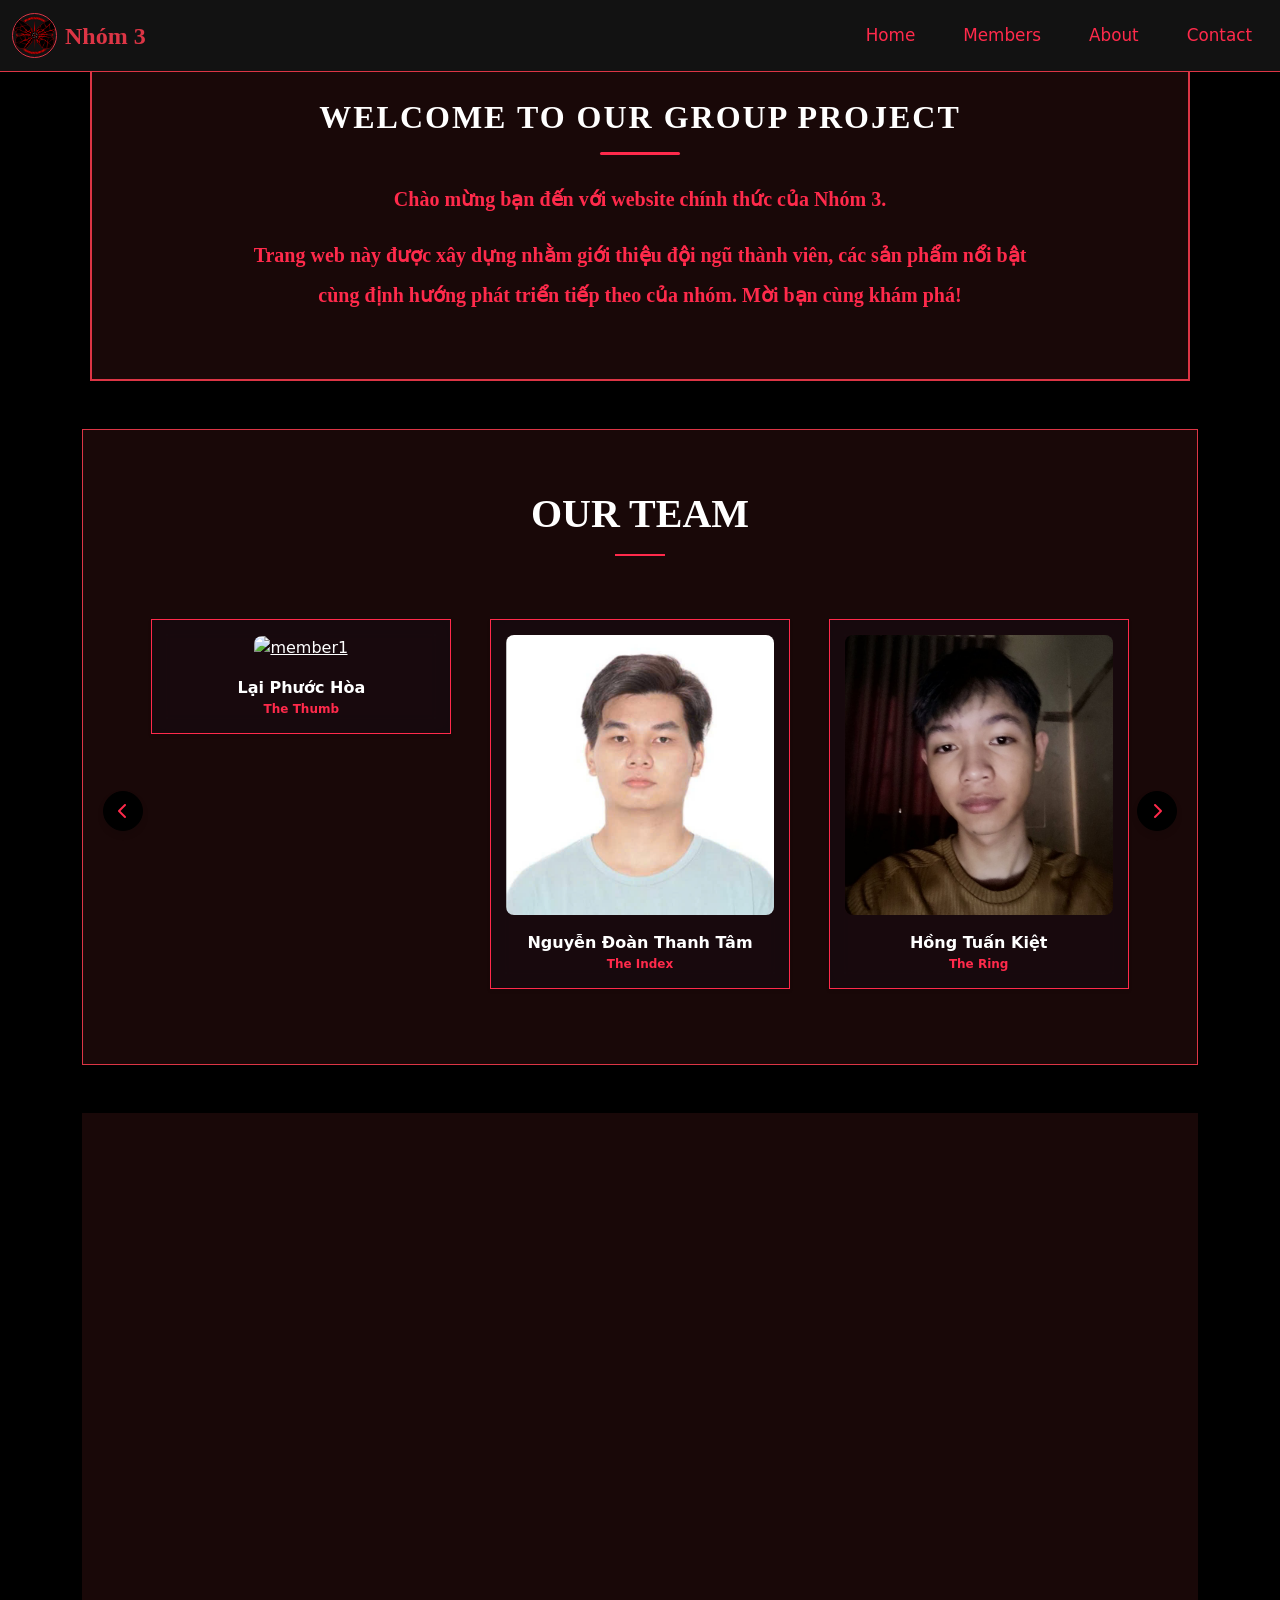
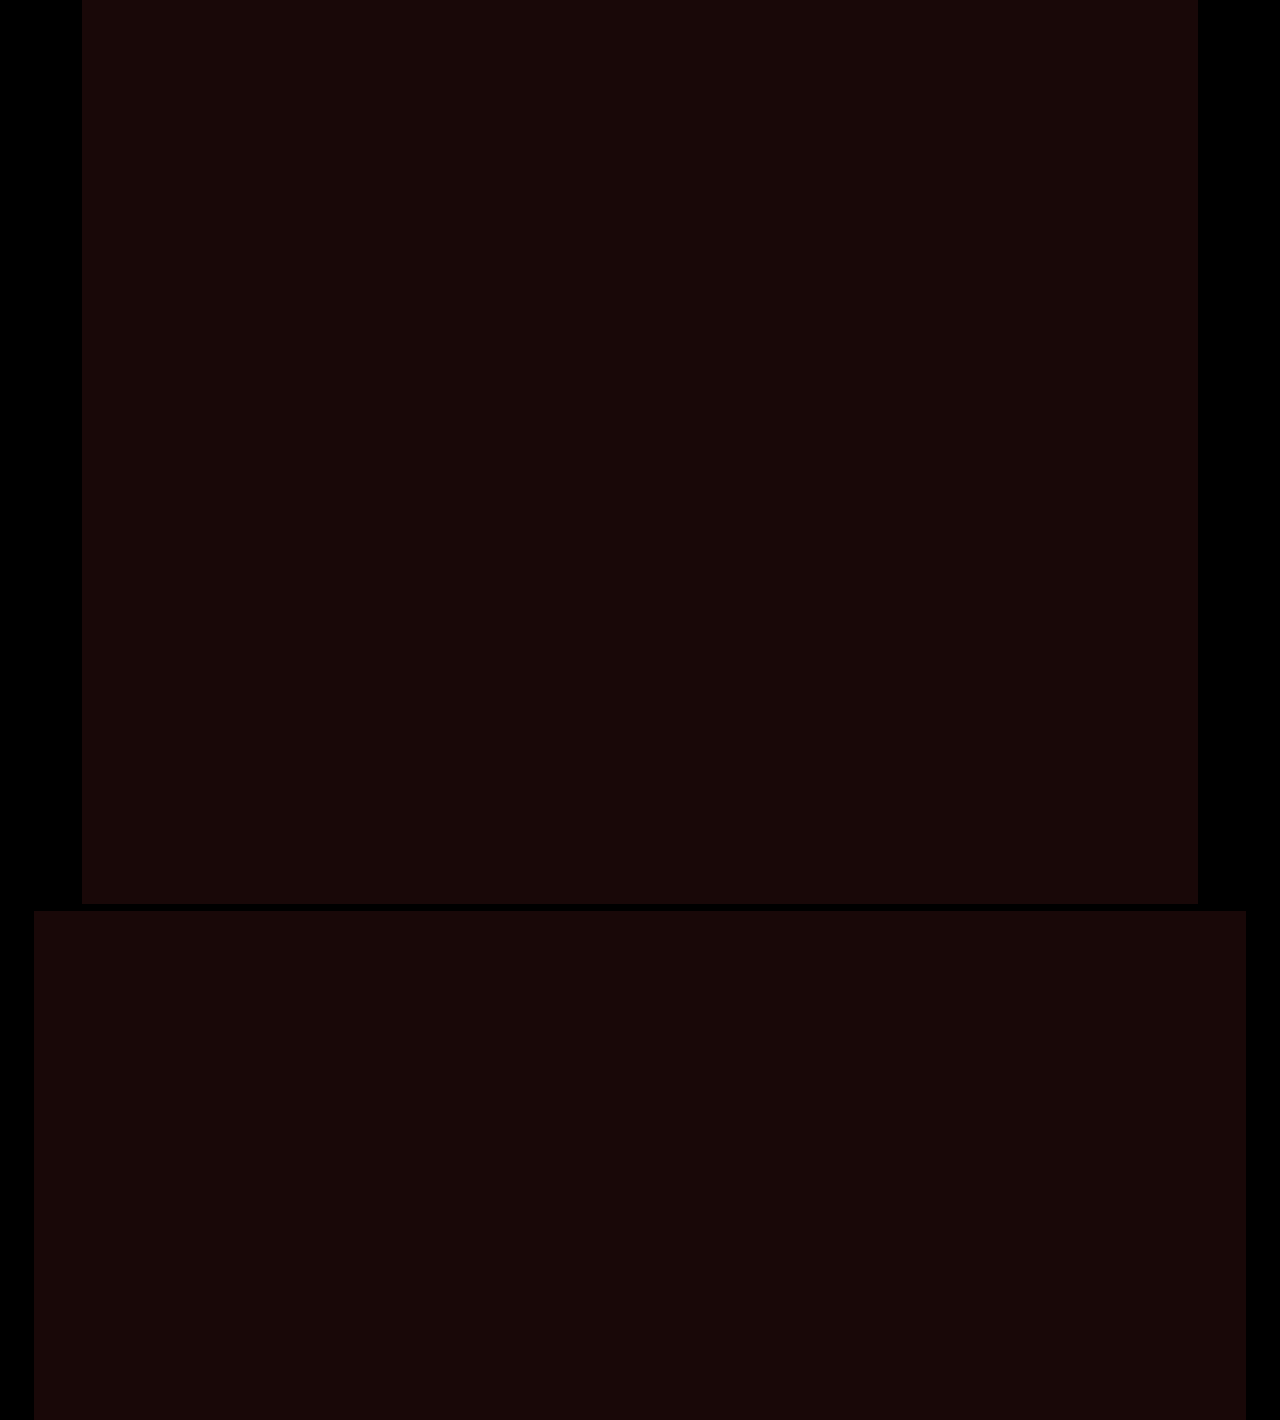
==== index.html @ 57a703c6 "Add files via upload" ====
<!DOCTYPE html>
<html lang="vi">
<head>
    <meta charset="UTF-8">
    <meta name="viewport" content="width=device-width, initial-scale=1.0">
    <title>Nhom 3</title>
    <link href="https://cdn.jsdelivr.net/npm/bootstrap@5.3.3/dist/css/bootstrap.min.css" rel="stylesheet">
    <link rel="stylesheet" href="https://cdnjs.cloudflare.com/ajax/libs/font-awesome/6.4.0/css/all.min.css">
    <link rel="stylesheet" href="https://cdn.jsdelivr.net/npm/swiper@11/swiper-bundle.min.css" />
    <link rel="stylesheet" href="style.css">
</head>
<body>

<nav class="navbar navbar-expand-lg border-bottom border-danger fixed-top">
    <div class="container-fluid">
        <a class="navbar-brand d-flex align-items-center gap-2" href="#">
            <img src="image/logo.jpg" alt="HOS" width="45" height="45" class="rounded-circle border border-danger">
            <span class="fw-bold text-danger fs-4" style="font-family: 'Times New Roman', Times, serif;"> Nhóm 3</span>
        </a>

        <button class="navbar-toggler" type="button" data-bs-toggle="collapse" data-bs-target="#navbarNav">
            <span class="navbar-toggler-icon"></span>
        </button>

        <div class="collapse navbar-collapse" id="navbarNav">
            <ul class="navbar-nav ms-auto gap-3">
                <li class="nav-item">
                    <a class="nav-link custom-nav-link " href="#top">Home</a>
                </li>
                <li class="nav-item">
                    <a href="#team" class="nav-link custom-nav-link ">Members</a>
                </li>
                <li class="nav-item">
                    <a class="nav-link custom-nav-link" href="#about">About</a>
                </li>
                <li class="nav-item">
                    <a class="nav-link custom-nav-link" href="#contact">Contact</a>
                </li>
            </ul>
        </div>
    </div>
</nav>

<section id="welcome" class="container my-5">
    <div class="welcome-box p-4 p-md-5 border border-danger border-2  text-center position-relative mx-auto">
        <h2 class="welcome-title fw-bold mb-3" style="font-family: 'Times New Roman', Times, serif;">WELCOME TO OUR GROUP PROJECT</h2>
        <div class="welcome-divider mx-auto mb-4"></div>
        <p class="welcome-text fs-5 lh-lg mx-auto" style="max-width: 800px; font-size: 40px; font-family: 'Times New Roman', Times, serif;">
            Chào mừng bạn đến với website chính thức của Nhóm 3.
        </p>
        <p class="welcome-text fs-5 lh-lg mx-auto" style="max-width: 800px; font-size: 40px; font-family: 'Times New Roman', Times, serif;">
            Trang web này được xây dựng nhằm giới thiệu đội ngũ thành viên, các sản phẩm nổi bật cùng định hướng phát triển tiếp theo của nhóm. Mời bạn cùng khám phá!
        </p>
    </div>
</section>

<div class="container my-5" id="team">
    <div class="team-section shadow-lg  border border-danger mx-auto">
        
        <div class="text-center mb-5">
            <h2 class="fw-bold display-6" style="color: #ffffff;font-family: 'Times New Roman', Times, serif;">OUR TEAM</h2>
            <p class=""></p>
            <div class="title-divider"></div>
            <p class="text-muted mx-auto" style="max-width: 650px; font-size: 0.9rem;"></p>
        </div>

        <div class="swiper teamSwiper px-4">
            <div class="swiper-wrapper">
                    <a href="LAIPHUOCHOA25050002.html">
                        <div class="swiper-slide">
                            <div class="team-card shadow-sm mx-auto">
                                <img src="https://encrypted-tbn0.gstatic.com/images?q=tbn:ANd9GcRyK6KAzRveFAuuoupNIR77UyW1vRmydGcM0rgn8V0XJTVwN-Ocg9Yg4kLj&s=10" alt="member1">
                                <div class="pt-3">
                                    <a href="LAIPHUOCHOA25050002.html" class="text-decoration-none fw-bold">Lại Phước Hòa</a>
                                    <p class=" fw-bold  mb-0" style="font-size: 0.75rem ;">The Thumb</p>
                                </div>
                            </div>
                        </div>
                    </a>

                    <a href="NDTT.html">
                        <div class="swiper-slide">
                            <div class="team-card shadow-sm mx-auto">
                                <img src="image/avatartam.jpg" alt="member2">
                                <div class="pt-3">
                                    <a href="NDTT.html" class="fw-bold text-decoration-none">Nguyễn Đoàn Thanh Tâm</a>
                                    <p class=" fw-bold mb-0" style="font-size: 0.75rem;">The Index</p>
                                </div>
                            </div>
                        </div>
                    </a>
                    <a href="HONGTUANKIET25050027 (1).html">
                        <div class="swiper-slide">
                            <div class="team-card shadow-sm mx-auto">
                                <img src="[data-uri]" alt="member3">
                                <div class="pt-3">
                                    <a href="HONGTUANKIET25050027 (1).html" class="fw-bold text-decoration-none">Hồng Tuấn Kiệt</a>
                                    <p class=" fw-bold mb-0" style="font-size: 0.75rem;">The Ring</p>
                                </div>
                            </div>
                        </div>
                    </a>
                <a href="Huynh_Thanh_Duy.html">
                    <div class="swiper-slide">
                        <div class="team-card shadow-sm mx-auto">
                            <img src="https://limbuscompany.wiki.gg/images/Blade_of_the_House_of_Spiders_Ry%C5%8Dsh%C5%AB_Full_Uptied.png?f23bd4=&format=original" alt="member4">
                            <div class="pt-3">
                                <a href="Huynh_Thanh_Duy.html" class="fw-bold text-decoration-none">Huỳnh Thanh Duy</a>
                                <p class=" fw-bold mb-0" style="font-size: 0.75rem;">The Pinky</p>
                            </div>
                        </div>
                    </div>
                </a>

                <a href="Ly Duc Tai 25030021.html">
                    <div class="swiper-slide">
                        <div class="team-card shadow-sm mx-auto">
                            <img src="https://encrypted-tbn0.gstatic.com/images?q=tbn:ANd9GcTphjW5GVB29x3DCwdYeRkdMYq58IA6ZRTMT12tftMEz0Qzp5eQLuJEL48&s=10" alt="member5">
                            <div class="pt-3">
                                <a href="Ly Duc Tai 25030021.html" class="fw-bold text-decoration-none">Lý Đức tài</a>
                                <p class=" fw-bold mb-0" style="font-size: 0.75rem;">The Middle</p>
                            </div>
                        </div>
                    </div>
                </a>
                
            </div>
        </div>

        <!-- Nút mũi tên điều hướng trái / phải -->
        <button class="nav-arrow prev"><i class="fa-solid fa-chevron-left"></i></button>
        <button class="nav-arrow next"><i class="fa-solid fa-chevron-right"></i></button>

    </div>
</div>

<script src="https://cdn.jsdelivr.net/npm/swiper@11/swiper-bundle.min.js"></script>
<script>
  const swiper = new Swiper('.teamSwiper', {
    loop: true,
    spaceBetween: 30,
    navigation: {
      nextEl: '.nav-arrow.next',
      prevEl: '.nav-arrow.prev',
    },
    breakpoints: {
      0: { slidesPerView: 1 },
      768: { slidesPerView: 2 },
      992: { slidesPerView: 3 }
    }
  });
</script>

<script src="https://cdn.jsdelivr.net/npm/bootstrap@5.3.3/dist/js/bootstrap.bundle.min.js"></script>

<div class="container my-4">
    <div class="row justify-content-center">
        <div class="col-12 col-md-12">
            <div class="about-box p-3 border border-2 border-danger text-center position-relative mx-auto" id="about">
                <img src="image/logo.jpg" alt="logo" class="logo-box">

                <h5 class="title-about fw-bold mb-0">CHÚNG TÔI LÀ AI?</h5>

                <p class="content-about ">Chào mừng bạn đến với Nhóm 3 Chúng tôi là một đội ngũ gồm 5 thành viên nhiệt huyết, cùng chung niềm đam mê với Thiết kế web</p>
                <p class="content-about ">Mục tiêu của chúng tôi là mang đến những giải pháp sáng tạo, chia sẻ kiến thức có giá trị và giúp đỡ nhau phát triển chúng tôi luôn nỗ lực không ngừng để đem lại sản phẩm và dịch vụ tốt nhất</p>

                <h5 class="title-about fw-bold mb-0"> NHỮNG THÀNH VIÊN</h5>
                
                <p class="content-about ">Nguyễn Đoàn Thanh Tâm - Trưởng nhóm</p> <p class="text-white " style="margin-top: -20px; font-size: 20px;">Định hướng chiến lược và quản lý tổng thể công việc.</p> <br>
                <p class="content-about ">Hồng Tuấn Kiệt - Lập trình viên</p> <p class="text-white " style="margin-top: -20px; font-size: 20px;">Phụ trách phát triển hệ thống và tính năng kỹ thuật.</p> <br>
                <p class="content-about ">Lý Đức tài - Truyền thông</p> <p class="text-white " style="margin-top: -20px; font-size: 20px;">Phụ trách viết bài và truyền tải thông điệp.</p> <br>
                <p class="content-about ">Lại Phước Hòa - Thiết kế</p> <p class="text-white " style="margin-top: -20px; font-size: 20px;">Sáng tạo giao diện và trải nghiệm hình ảnh.</p> <br>
                <p class="content-about ">Huỳnh Thanh Duy - Hỗ trợ & Vận hành</p> <p class="text-white " style="margin-top: -20px; font-size: 20px;">Đảm bảo chất lượng công việc và hỗ trợ khách hàng.</p>

                <h5 class="title-about fw-bold mb-0">Kết nối với chúng tôi</h5>
                <p class="content-about">Nếu bạn có bất kỳ câu hỏi nào hãy liện hệ với chúng tôi thông qua form ngay bên dưới hoặc có thể gửi email cho chúng tôi</p>
            </div>
        </div>
    </div>
</div>

<div class="container my-5">
    <div class="row align-items-center">
            <div class="col-12 col-md-12">
                <div class="contact-box p-3 border border-2 border-danger text-center position-relative mx-auto" id="contact">
                    <div class="row align-items-center">
                        <div class="col-md-6 text-start">
                            <h5 class="title-contact fw-bold mb-0 text-start">Liên hệ với chúng tôi</h5> <br><br>
                            <p class="content-contact fw-bold mb-0 text-start">Chúng tôi rất muốn nghe từ bạn!</p> <br><br>
                            <p class="content-contact fw-bold mb-0 text-start">Nếu bạn có bất kỳ thắc mắc nào hoặc đơn giản là muốn gửi một lời chào, hãy điền vào biểu mẫu liên hệ nhé!</p> <br><br><br>
                            <div class="d-flex align-items-center gap-2 my-2">
                                <i class="fa-regular fa-envelope text-danger fs-5"></i>
                                <a href="mailto:yukahatsuri1@gmail.com" class=" text-decoration-underline custom-email-link">yukahatsuri1@gmail.com</a>
                            </div>
                        </div>
                        <div class="col-md-6">
                            <form class="custom-form mt-3 text-start">
                                <div class="row g-3">
                                    <div class="mb-3">
                                        <label class="form-label form-content ">Username</label>
                                        <input type="text" class="form-control custom-input" placeholder="Your Username">
                                    </div>
                                </div>
                                <div class="mb-3">
                                    <label class="form-label form-content">Email*</label>
                                    <input type="text" class="form-control custom-input" required placeholder="Your Email">
                                </div>
                                <div class="mb-3">
                                    <label class="form-label form-content">Message</label>
                                    <textarea class="form-control custom-input" rows="4"></textarea>
                                </div>
                                <div class="text-end">
                                    <button type="submit" class="btn btn-send fw-bold">Send</button>
                                </div>
                            </form>
                        </div>
                    </div>
                </div>
            </div>
        </div>
</div>

</body>
</html>
---- style.css ----
.navbar {
    background-color: #121212 !important;
}

.custom-nav-link {
    color: #ff2a4b !important;
    font-weight: 500;
    font-size: 1.05rem;
    padding: 8px 16px !important;
    border-radius: 6px;
    transition: all 0.3s ease;
}

.custom-nav-link:hover {
    color: #000 !important;
    background-color: #ff2a4b;
    transform: translateY(-2px);
}

.custom-nav-link.active {
    color: #000 !important;
    background-color: #ff2a4b;
}

.navbar-toggler-icon {
    background-image: url("data:image/svg+xml,%3csvg xmlns='http://www.w3.org/2000/svg' viewBox='0 0 30 30'%3e%3cpath stroke='rgba(255, 0, 0, 1)' stroke-linecap='round' stroke-miterlimit='10' stroke-width='2' d='M4 7h22M4 15h22M4 23h22'/%3e%3c/svg%3e") !important;
}

body{
    background-color: #000;
    background-image: url("https://limbuscompany.wiki.gg/images/Canto_IX_Stage_Select_House_of_Spiders_Cropped.png?c4f3f9=&format=original");
    background-attachment: fixed;
    background-size: cover;
    background-position: center;
}

.swiper-wrapper{
    padding-top: 15px !important;
    padding-bottom: 15px !important;
    overflow: visible !important;
}


.team-section{
    background-color: rgba(46, 16, 16, 0.55);
    backdrop-filter: blur(10px);
    -webkit-backdrop-filter: blur(10px);
    border: 1px solid #ff2a4b;
    box-shadow: 0 8px 32px rgba(0, 0, 0, 0.37);
    transition: transform 0.3 ease, box-shadow 0.3 ease;
    justify-content: center;
    align-items: center;
    padding: 60px 40px;
    position: relative;
}

.team-section * {
    opacity: 1;
}

.team-card{
    background-color: rgba(20, 10, 15, 0.75);
    backdrop-filter: blur(10px);
    -webkit-backdrop-filter: blur(10px);
    border: 1px solid #ff2a4b;
    padding: 15px;
    text-align: center;
    max-width: 300px;
    transition: all 0.3s ease;
}

.team-card a{
    color: #ffffff;
}

.team-card p{
    color: #ff2a4b;
}

.team-card:hover {
    box-shadow: 0 0 20px rgba(255, 42, 75, 0.6) !important;
    transform: translateY(-10px);
    border-color: #ff5c75;
}


.team-card img{
    width: 100%;
    height: 280px;
    object-fit: cover;
    border-radius: 8px;
}

.title-divider{
    width: 50px;
    height: 2px;
    background-color: #ff2a4b;
    margin: 15px auto 20px auto;
}

.nav-arrow{
    position: absolute;
    top: 60%;
    transform: translateY(-50%);
    background: #000;
    border: 1px solid #000;
    width: 40px;
    height: 40px;
    border-radius: 50%;
    font-size: 16px;
    color: #ff2a4b;
    cursor: pointer;
    z-index: 10;
    display: flex;
    align-items: center;
    justify-content: center;
    box-shadow: 0 4px 6px rgba(0,0,0,0.1);
    transition: 0.2s;
}

.nav-arrow:hover {
    background-color: #121212;
    color: #ff2a4b;
    border-color: #121212;
}

.nav-arrow.prev { left: 20px;}
.nav-arrow.next { right: 20px;}

.title{
    color: #ff2a4b;
    font-weight: bold;
    display: flex;
    text-align: center;
    justify-content: center;
    font-size: 35px;
}

.about{
    justify-content: center;
    text-align: center;
    align-items: center;
}

.about-box{
    background-color: rgba(46, 16, 16, 0.55);
    backdrop-filter: blur(10px);
    -webkit-backdrop-filter: blur(10px);
    border: 1px solid #ff2a4b;
    transition: transform 0.3s ease, box-shadow 0.3s ease;
    justify-content: center;
    align-items: center;
}

.about-box:hover{
    transform: translateY(-5px);
    box-shadow: 0 12px 40px 0 rgba(0, 0, 0, 0.5);
    border-color: #ff2a4b;
}

.about-box * {
    opacity: 1;
}

.title-about{
    font-size: 35px;
    color: #ffffff;
    margin-top: 20px;
    font-family: 'Times New Roman', Times, serif;
}

.content-about{
    font-size: 25px;
    color: #ff2a4b;
    margin-top: 50px;
    font-family: 'Times New Roman', Times, serif;
}

.logo-box{
    position: relative;
    top: -0px;
    margin-left: 50px;
    right: 20px;
    width: 50px;
    height: 50px;
    object-fit: cover;
    border-radius: 50%;
    border: 1px solid #ff2a4b;
}

.contact-box{
    background-color: rgba(46, 16, 16, 0.55);
    backdrop-filter: blur(10px);
    -webkit-backdrop-filter: blur(10px);
    border: 1px solid #ff2a4b;
    box-shadow: 0 8px 32px 0 rgba(0, 0, 0, 0.37) ;
    transition: transform 0.3s ease, box-shadow 0.3s ease;
    justify-content: center;
    align-items: center;
}

.contact-box:hover{
    transform: translateY(-5px);
    box-shadow: 0 12px 40px 0 rgba(0, 0, 0, 0.5);
    border-color: #ff2a4b;
}

.contact-box *{
    opacity: 1;
}

.title-contact{
    font-size: 35px;
    color: #ffffff;
}

.content-contact{
    font-size: 20px;
    color: #ff2a4b;
}

.custom-email-link{
    color: #ff2a4b;
    transition: color 0.3 ease;

}

.custom-email-link:hover{
    color: #ff2a4b !important;
}

.btn-send{
    color: #121212;
    background-color: #ff2a4b;
}

.btn-send:hover{
    color: #ff2a4b;
}

.welcome-box{
    background-color: rgba(46, 16, 16, 0.55);
    backdrop-filter: blur(10px);
    -webkit-backdrop-filter: blur(10px);
    border: 1px solid #ff2a4b;
    box-shadow: 0 8px 32px 0 rgba(0, 0, 0, 0.37);
    transition: transform 0.3s ease, box-shadow 0.3s ease;
    justify-content: center;
    align-items: center;
    max-width: 1100px;
    width: 100%;
}

.welcome-box:hover{
    transform: translateY(-5px);
    box-shadow: 0 8px 40px 0 rgba(0, 0, 0, 0.5);
    border-color: #ff2a4b;
}

.welcome-box:hover{
    box-shadow: 0 0 25px rgba(255, 42, 75, 0.4);
}

.welcome-title{
    color: #ffffff;
    letter-spacing: 2px;
    text-transform: uppercase;
}

.welcome-divider{
    width: 80px;
    height: 3px;
    background-color: #ff2a4b;
    border-radius: 2px;
}

.welcome-text{
    color: #ff2a4b !important;
    font-weight: 300;
    font-size: 60px;
    font-weight: bold;
}

.form-content{
    color: #ff2a4b;
}
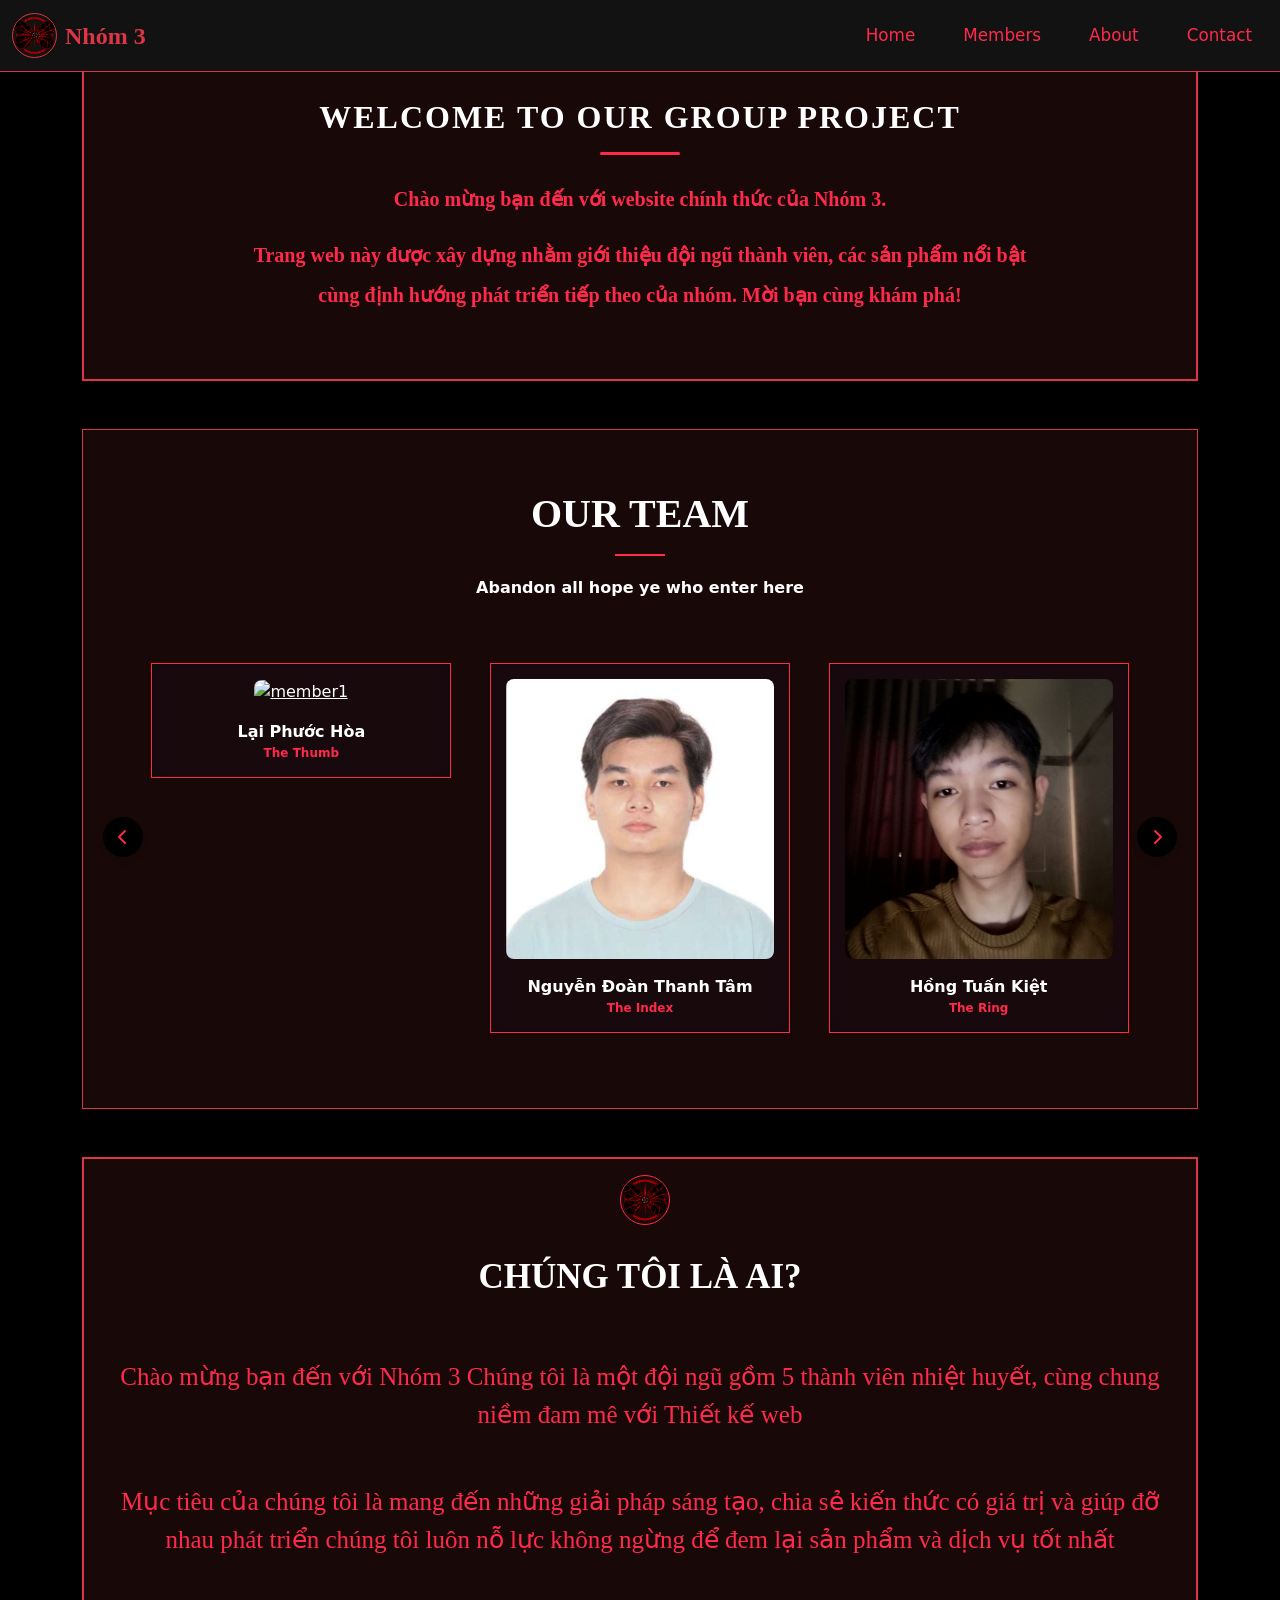
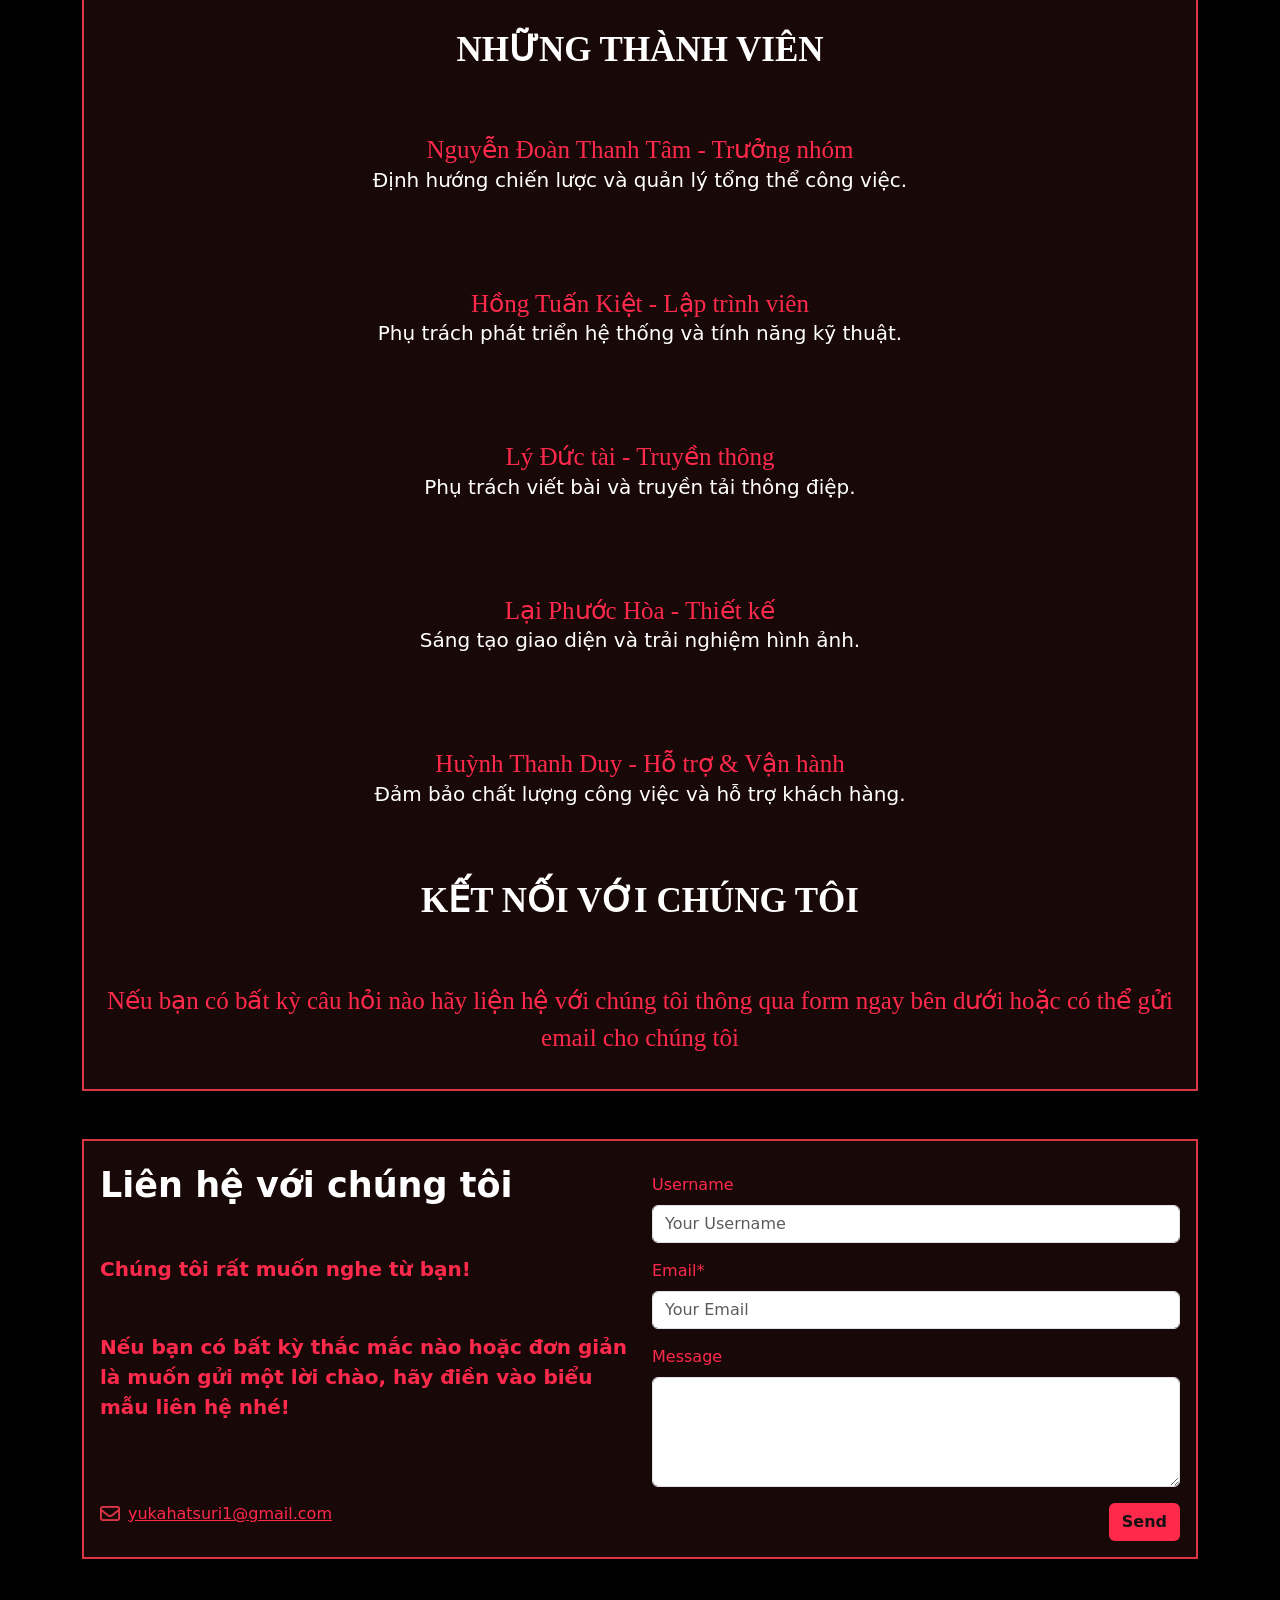
==== commit 6b3149d9: "Add files via upload" ====
--- a/index.html
+++ b/index.html
@@ -61,6 +61,7 @@
             <h2 class="fw-bold display-6" style="color: #ffffff;font-family: 'Times New Roman', Times, serif;">OUR TEAM</h2>
             <p class=""></p>
             <div class="title-divider"></div>
+            <span class="fw-bold" style="color: #ffffff;">Abandon all hope ye who enter here</span>
             <p class="text-muted mx-auto" style="max-width: 650px; font-size: 0.9rem;"></p>
         </div>
 
@@ -162,7 +163,7 @@
                 <h5 class="title-about fw-bold mb-0">CHÚNG TÔI LÀ AI?</h5>
 
                 <p class="content-about ">Chào mừng bạn đến với Nhóm 3 Chúng tôi là một đội ngũ gồm 5 thành viên nhiệt huyết, cùng chung niềm đam mê với Thiết kế web</p>
-                <p class="content-about ">Mục tiêu của chúng tôi là mang đến những giải pháp sáng tạo, chia sẻ kiến thức có giá trị và giúp đỡ nhau phát triển chúng tôi luôn nỗ lực không ngừng để đem lại sản phẩm và dịch vụ tốt nhất</p>
+                <p class="content-about ">Mục tiêu của chúng tôi là mang đến những giải pháp sáng tạo, chia sẻ kiến thức có giá trị và giúp đỡ nhau phát triển chúng tôi luôn nỗ lực không ngừng để đem lại sản phẩm và dịch vụ tốt nhất</p> <br>
 
                 <h5 class="title-about fw-bold mb-0"> NHỮNG THÀNH VIÊN</h5>
                 
@@ -170,9 +171,9 @@
                 <p class="content-about ">Hồng Tuấn Kiệt - Lập trình viên</p> <p class="text-white " style="margin-top: -20px; font-size: 20px;">Phụ trách phát triển hệ thống và tính năng kỹ thuật.</p> <br>
                 <p class="content-about ">Lý Đức tài - Truyền thông</p> <p class="text-white " style="margin-top: -20px; font-size: 20px;">Phụ trách viết bài và truyền tải thông điệp.</p> <br>
                 <p class="content-about ">Lại Phước Hòa - Thiết kế</p> <p class="text-white " style="margin-top: -20px; font-size: 20px;">Sáng tạo giao diện và trải nghiệm hình ảnh.</p> <br>
-                <p class="content-about ">Huỳnh Thanh Duy - Hỗ trợ & Vận hành</p> <p class="text-white " style="margin-top: -20px; font-size: 20px;">Đảm bảo chất lượng công việc và hỗ trợ khách hàng.</p>
-
-                <h5 class="title-about fw-bold mb-0">Kết nối với chúng tôi</h5>
+                <p class="content-about ">Huỳnh Thanh Duy - Hỗ trợ & Vận hành</p> <p class="text-white " style="margin-top: -20px; font-size: 20px;">Đảm bảo chất lượng công việc và hỗ trợ khách hàng.</p> <br>
+
+                <h5 class="title-about fw-bold mb-0">KẾT NỐI VỚI CHÚNG TÔI</h5>
                 <p class="content-about">Nếu bạn có bất kỳ câu hỏi nào hãy liện hệ với chúng tôi thông qua form ngay bên dưới hoặc có thể gửi email cho chúng tôi</p>
             </div>
         </div>
--- a/style.css
+++ b/style.css
@@ -166,6 +166,7 @@
     font-size: 35px;
     color: #ffffff;
     margin-top: 20px;
+    line-height: 1.8;
     font-family: 'Times New Roman', Times, serif;
 }
 
@@ -247,8 +248,6 @@
     transition: transform 0.3s ease, box-shadow 0.3s ease;
     justify-content: center;
     align-items: center;
-    max-width: 1100px;
-    width: 100%;
 }
 
 .welcome-box:hover{
